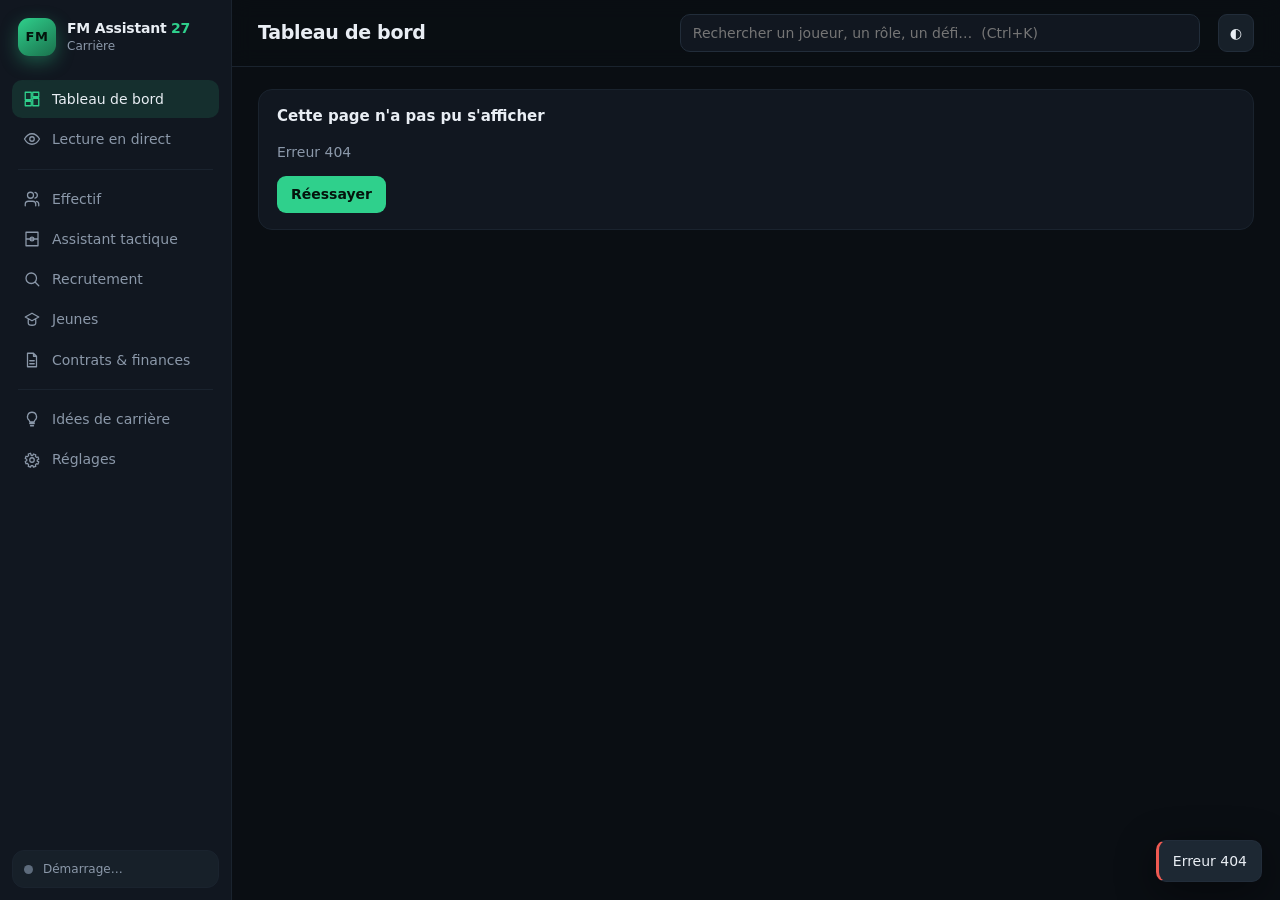
==== fm_assistant/web/index.html @ 378f7576 "Interface web, calibrage, tests et empaquetage Co-Authored-By: Claude Fable 5.2 <noreply@anthropic.c" ====
<!doctype html>
<html lang="fr" data-theme="dark">
<head>
<meta charset="utf-8">
<meta name="viewport" content="width=device-width, initial-scale=1">
<title>FM Assistant 27</title>
<link rel="stylesheet" href="css/app.css">
</head>
<body>
<div id="app">
  <aside id="sidebar">
    <div class="brand">
      <div class="brand-mark" id="brand-mark">FM</div>
      <div><div class="brand-name">FM Assistant <span>27</span></div><div class="brand-club" id="brand-club">Carrière</div></div>
    </div>
    <nav id="nav"></nav>
    <button class="live-pill" id="live-pill" title="Lecture en direct">
      <span class="dot" id="live-dot"></span>
      <span class="live-text" id="live-text">Démarrage…</span>
    </button>
  </aside>
  <div id="main">
    <header id="topbar">
      <h1 id="page-title"></h1>
      <div class="search-wrap">
        <input id="search" type="search" placeholder="Rechercher un joueur, un rôle, un défi…  (Ctrl+K)" autocomplete="off">
        <div id="search-results" class="search-results" hidden></div>
      </div>
      <div class="top-actions">
        <span class="chip" id="game-date" hidden></span>
        <button class="btn ghost" id="btn-overlay" title="Afficher une petite fenêtre de conseils par-dessus FM" hidden>Overlay</button>
        <button class="btn ghost icon" id="btn-theme" title="Thème clair / sombre">◐</button>
      </div>
    </header>
    <main id="view"></main>
  </div>
</div>
<div id="drawer" class="drawer" hidden></div>
<div id="modal" class="modal" hidden></div>
<div id="toasts"></div>
<script type="module" src="js/app.js"></script>
</body>
</html>
---- fm_assistant/web/css/app.css ----
/* FM Assistant 27 — thème sombre par défaut, accent aux couleurs du club */
:root {
  --accent: #2fd08c; --accent-ink: #04130c;
  --bg: #0a0e13; --panel: #111720; --panel-2: #172029; --panel-3: #1d2833; --line: #222d3a; --line-soft: #1a232e;
  --text: #e9eef4; --muted: #8b98a9; --faint: #5d6b7c;
  --good: #2fd08c; --ok: #9bd65a; --mid: #f2c14e; --low: #f08c3a; --bad: #ef5a52; --info: #4ea3f2;
  --shadow: 0 10px 40px rgba(0,0,0,.45); --radius: 14px;
  --font: "Segoe UI Variable Text", "Segoe UI", system-ui, -apple-system, "Helvetica Neue", Arial, sans-serif;
}
[data-theme="light"] {
  --bg: #f3f5f8; --panel: #ffffff; --panel-2: #f6f8fa; --panel-3: #edf0f4; --line: #dfe4ea; --line-soft: #e9edf1;
  --text: #121821; --muted: #5b6878; --faint: #8b97a6; --shadow: 0 10px 40px rgba(20,30,50,.14);
  --good: #12a568; --ok: #5c9a1e; --mid: #b98600; --low: #c9661a; --bad: #d23b34; --info: #1f7ad1;
}
* { box-sizing: border-box; }
[hidden] { display: none !important; }
html, body { height: 100%; margin: 0; }
body { background: var(--bg); color: var(--text); font: 14px/1.45 var(--font); -webkit-font-smoothing: antialiased; overflow: hidden; }
button, input, select, textarea { font: inherit; color: inherit; }
::selection { background: color-mix(in srgb, var(--accent) 35%, transparent); }
::-webkit-scrollbar { width: 10px; height: 10px; }
::-webkit-scrollbar-thumb { background: var(--panel-3); border-radius: 10px; border: 2px solid var(--bg); }
::-webkit-scrollbar-thumb:hover { background: var(--faint); }

#app { display: grid; grid-template-columns: 232px 1fr; height: 100vh; }
#sidebar { background: var(--panel); border-right: 1px solid var(--line-soft); display: flex; flex-direction: column; padding: 16px 12px 12px; gap: 14px; min-height: 0; }
.brand { display: flex; align-items: center; gap: 11px; padding: 2px 6px 10px; }
.brand-mark { width: 38px; height: 38px; border-radius: 11px; display: grid; place-items: center; font-weight: 800; font-size: 13px; letter-spacing: .5px;
  background: linear-gradient(145deg, var(--accent), color-mix(in srgb, var(--accent) 55%, #000)); color: var(--accent-ink); box-shadow: 0 6px 18px color-mix(in srgb, var(--accent) 35%, transparent); transition: background .4s; }
.brand-name { font-weight: 700; letter-spacing: -.2px; } .brand-name span { color: var(--accent); }
.brand-club { color: var(--muted); font-size: 12px; white-space: nowrap; overflow: hidden; text-overflow: ellipsis; max-width: 150px; }
#nav { display: flex; flex-direction: column; gap: 2px; overflow-y: auto; flex: 1; min-height: 0; }
.nav-item { display: flex; align-items: center; gap: 11px; padding: 9px 11px; border-radius: 10px; color: var(--muted); text-decoration: none; cursor: pointer; border: 0; background: none; text-align: left; position: relative; transition: background .18s, color .18s; }
.nav-item svg { width: 18px; height: 18px; flex: none; stroke: currentColor; fill: none; stroke-width: 1.7; stroke-linecap: round; stroke-linejoin: round; }
.nav-item:hover { background: var(--panel-2); color: var(--text); }
.nav-item.active { background: color-mix(in srgb, var(--accent) 13%, transparent); color: var(--text); }
.nav-item.active::before { content: ""; position: absolute; left: -12px; top: 9px; bottom: 9px; width: 3px; border-radius: 0 3px 3px 0; background: var(--accent); }
.nav-item.active svg { color: var(--accent); }
.nav-sep { height: 1px; background: var(--line-soft); margin: 8px 6px; }
.nav-badge { margin-left: auto; font-size: 11px; background: var(--bad); color: #fff; border-radius: 20px; padding: 0 6px; min-width: 18px; text-align: center; }
.live-pill { display: flex; gap: 10px; align-items: flex-start; background: var(--panel-2); border: 1px solid var(--line-soft); border-radius: 12px; padding: 10px 11px; cursor: pointer; text-align: left; transition: border-color .2s; }
.live-pill:hover { border-color: var(--accent); }
.live-text { font-size: 12px; color: var(--muted); line-height: 1.35; display: -webkit-box; -webkit-line-clamp: 4; -webkit-box-orient: vertical; overflow: hidden; }
.dot { width: 9px; height: 9px; border-radius: 50%; background: var(--faint); margin-top: 4px; flex: none; }
.dot.on { background: var(--good); box-shadow: 0 0 0 0 color-mix(in srgb, var(--good) 60%, transparent); animation: pulse 2s infinite; }
.dot.wait { background: var(--mid); } .dot.off { background: var(--faint); } .dot.err { background: var(--bad); }
@keyframes pulse { 70% { box-shadow: 0 0 0 8px transparent; } 100% { box-shadow: 0 0 0 0 transparent; } }

#main { display: flex; flex-direction: column; min-width: 0; min-height: 0; }
#topbar { display: flex; align-items: center; gap: 18px; padding: 14px 26px; border-bottom: 1px solid var(--line-soft); background: color-mix(in srgb, var(--bg) 86%, transparent); backdrop-filter: blur(10px); z-index: 5; }
#topbar h1 { font-size: 19px; margin: 0; font-weight: 650; letter-spacing: -.3px; white-space: nowrap; }
.search-wrap { position: relative; flex: 1; max-width: 520px; margin-left: auto; }
#search { width: 100%; background: var(--panel); border: 1px solid var(--line); border-radius: 10px; padding: 8px 12px; outline: none; transition: border-color .2s, box-shadow .2s; }
#search:focus, .input:focus, select:focus, textarea:focus { border-color: var(--accent); box-shadow: 0 0 0 3px color-mix(in srgb, var(--accent) 18%, transparent); outline: none; }
.search-results { position: absolute; top: calc(100% + 6px); left: 0; right: 0; background: var(--panel); border: 1px solid var(--line); border-radius: 12px; box-shadow: var(--shadow); max-height: 420px; overflow: auto; padding: 6px; z-index: 30; }
.search-item { display: flex; gap: 10px; padding: 8px 10px; border-radius: 8px; cursor: pointer; align-items: baseline; }
.search-item:hover, .search-item.sel { background: var(--panel-2); }
.search-item small { color: var(--muted); overflow: hidden; text-overflow: ellipsis; white-space: nowrap; }
.search-type { font-size: 10px; text-transform: uppercase; letter-spacing: .6px; color: var(--accent); width: 46px; flex: none; }
.top-actions { display: flex; gap: 8px; align-items: center; }
#view { flex: 1; overflow-y: auto; padding: 22px 26px 60px; scroll-behavior: smooth; }
.page { animation: rise .28s cubic-bezier(.2,.7,.2,1); max-width: 1500px; margin: 0 auto; }
@keyframes rise { from { opacity: 0; transform: translateY(8px); } to { opacity: 1; transform: none; } }

/* Composants */
.grid { display: grid; gap: 16px; }
.g2 { grid-template-columns: repeat(2, minmax(0,1fr)); } .g3 { grid-template-columns: repeat(3, minmax(0,1fr)); } .g4 { grid-template-columns: repeat(4, minmax(0,1fr)); }
.g-main { grid-template-columns: minmax(0,1.6fr) minmax(0,1fr); }
@media (max-width: 1180px) { .g4 { grid-template-columns: repeat(2, minmax(0,1fr)); } .g3, .g-main { grid-template-columns: 1fr; } }
.card { background: var(--panel); border: 1px solid var(--line-soft); border-radius: var(--radius); padding: 16px 18px; min-width: 0; }
.card h2 { font-size: 13px; text-transform: uppercase; letter-spacing: .7px; color: var(--muted); margin: 0 0 12px; font-weight: 650; display: flex; align-items: center; gap: 8px; }
.card h2 .right { margin-left: auto; text-transform: none; letter-spacing: 0; font-weight: 400; }
.card h3 { font-size: 15px; margin: 0 0 6px; }
.kpi { display: flex; flex-direction: column; gap: 3px; }
.kpi .label { color: var(--muted); font-size: 12px; }
.kpi .value { font-size: 27px; font-weight: 680; letter-spacing: -.6px; font-variant-numeric: tabular-nums; line-height: 1.15; }
.kpi .value small { font-size: 14px; color: var(--muted); font-weight: 500; }
.kpi .sub { color: var(--muted); font-size: 12px; }
.muted { color: var(--muted); } .faint { color: var(--faint); } .small { font-size: 12px; } .num { font-variant-numeric: tabular-nums; }
.row { display: flex; gap: 10px; align-items: center; flex-wrap: wrap; } .spacer { flex: 1; }
.stack { display: flex; flex-direction: column; gap: 10px; }
.btn { background: var(--accent); color: var(--accent-ink); border: 0; border-radius: 9px; padding: 8px 14px; font-weight: 620; cursor: pointer; transition: transform .12s, filter .15s, background .2s; white-space: nowrap; }
.btn:hover { filter: brightness(1.08); } .btn:active { transform: scale(.97); }
.btn.ghost { background: var(--panel-2); color: var(--text); border: 1px solid var(--line); font-weight: 500; }
.btn.ghost:hover { border-color: var(--accent); }
.btn.small { padding: 5px 10px; font-size: 12px; } .btn.icon { padding: 8px 11px; } .btn.danger { background: var(--bad); color: #fff; }
.btn[disabled] { opacity: .5; cursor: default; }
.input, select, textarea { background: var(--panel-2); border: 1px solid var(--line); border-radius: 9px; padding: 8px 11px; min-width: 0; transition: border-color .2s, box-shadow .2s; }
select { cursor: pointer; } textarea { resize: vertical; width: 100%; }
label.field { display: flex; flex-direction: column; gap: 5px; font-size: 12px; color: var(--muted); }
label.field > * { color: var(--text); font-size: 14px; }
.chip { display: inline-flex; align-items: center; gap: 5px; background: var(--panel-2); border: 1px solid var(--line); padding: 3px 9px; border-radius: 20px; font-size: 12px; color: var(--muted); white-space: nowrap; }
.chip.click { cursor: pointer; transition: all .15s; } .chip.click:hover { border-color: var(--accent); color: var(--text); }
.chip.on { background: color-mix(in srgb, var(--accent) 16%, transparent); border-color: color-mix(in srgb, var(--accent) 55%, transparent); color: var(--text); }
.tag { display: inline-block; font-size: 11px; font-weight: 650; padding: 2px 7px; border-radius: 6px; background: var(--panel-3); color: var(--muted); letter-spacing: .2px; }
.tag.good { background: color-mix(in srgb, var(--good) 16%, transparent); color: var(--good); }
.tag.mid { background: color-mix(in srgb, var(--mid) 16%, transparent); color: var(--mid); }
.tag.low { background: color-mix(in srgb, var(--low) 16%, transparent); color: var(--low); }
.tag.bad { background: color-mix(in srgb, var(--bad) 16%, transparent); color: var(--bad); }
.tag.info { background: color-mix(in srgb, var(--info) 16%, transparent); color: var(--info); }
.note { display: inline-grid; place-items: center; min-width: 40px; padding: 2px 7px; border-radius: 7px; font-weight: 700; font-variant-numeric: tabular-nums; font-size: 13px; }
.n5 { background: color-mix(in srgb, var(--good) 20%, transparent); color: var(--good); }
.n4 { background: color-mix(in srgb, var(--ok) 18%, transparent); color: var(--ok); }
.n3 { background: color-mix(in srgb, var(--mid) 17%, transparent); color: var(--mid); }
.n2 { background: color-mix(in srgb, var(--low) 17%, transparent); color: var(--low); }
.n1 { background: color-mix(in srgb, var(--bad) 17%, transparent); color: var(--bad); }
.n0 { background: var(--panel-3); color: var(--faint); font-weight: 500; }
.note.est { border: 1px dashed currentColor; background: none; }
.stars { position: relative; display: inline-block; color: var(--panel-3); letter-spacing: 1px; font-size: 13px; white-space: nowrap; line-height: 1; }
.stars > b { position: absolute; left: 0; top: 0; overflow: hidden; color: var(--mid); font-weight: 400; }
.tabs { display: flex; gap: 4px; background: var(--panel); border: 1px solid var(--line-soft); border-radius: 11px; padding: 4px; width: fit-content; margin-bottom: 16px; flex-wrap: wrap; }
.tab { padding: 6px 14px; border-radius: 8px; cursor: pointer; color: var(--muted); border: 0; background: none; transition: all .15s; }
.tab:hover { color: var(--text); } .tab.active { background: var(--panel-3); color: var(--text); font-weight: 600; }
.toolbar { display: flex; gap: 10px; align-items: center; margin-bottom: 14px; flex-wrap: wrap; }

table.data { width: 100%; border-collapse: collapse; font-variant-numeric: tabular-nums; }
table.data th { text-align: left; font-size: 11px; text-transform: uppercase; letter-spacing: .6px; color: var(--muted); font-weight: 600; padding: 8px 10px; border-bottom: 1px solid var(--line); white-space: nowrap; position: sticky; top: 0; background: var(--panel); z-index: 1; user-select: none; }
table.data th.sortable { cursor: pointer; } table.data th.sortable:hover { color: var(--text); }
table.data th.sorted { color: var(--accent); }
table.data td { padding: 8px 10px; border-bottom: 1px solid var(--line-soft); vertical-align: middle; }
table.data tbody tr { transition: background .12s; } table.data tbody tr.click { cursor: pointer; }
table.data tbody tr:hover { background: var(--panel-2); }
table.data td.r, table.data th.r { text-align: right; white-space: nowrap; } table.data td.c, table.data th.c { text-align: center; }
.table-wrap { overflow: auto; max-height: calc(100vh - 250px); border-radius: 10px; }
.pname { font-weight: 600; } .psub { color: var(--muted); font-size: 12px; }

.alert { display: flex; gap: 10px; padding: 10px 12px; border-radius: 10px; background: var(--panel-2); border-left: 3px solid var(--info); align-items: flex-start; cursor: default; }
.alert.rouge { border-color: var(--bad); } .alert.orange { border-color: var(--mid); } .alert.click { cursor: pointer; } .alert.click:hover { background: var(--panel-3); }
.empty { text-align: center; padding: 46px 20px; color: var(--muted); }
.empty .big { font-size: 34px; margin-bottom: 8px; opacity: .7; } .empty h3 { color: var(--text); margin: 0 0 6px; font-size: 17px; }
.empty p { max-width: 520px; margin: 0 auto 16px; }
.explain { background: var(--panel-2); border-radius: 10px; padding: 10px 13px; border-left: 3px solid var(--accent); line-height: 1.5; }
.bar { height: 6px; border-radius: 6px; background: var(--panel-3); overflow: hidden; }
.bar > i { display: block; height: 100%; border-radius: 6px; background: var(--accent); transition: width .5s cubic-bezier(.2,.7,.2,1); }
.depth-row { display: grid; grid-template-columns: 54px 86px 1fr; gap: 10px; align-items: center; padding: 8px 0; border-bottom: 1px solid var(--line-soft); }
.depth-row:last-child { border: 0; }
.depth-players { display: flex; gap: 6px; flex-wrap: wrap; }
.pchip { display: inline-flex; gap: 6px; align-items: center; background: var(--panel-2); border: 1px solid var(--line-soft); border-radius: 8px; padding: 3px 4px 3px 9px; font-size: 12.5px; cursor: pointer; transition: border-color .15s; }
.pchip:hover { border-color: var(--accent); } .pchip.inj { opacity: .55; text-decoration: line-through; }

/* Terrain */
.pitch { position: relative; aspect-ratio: 68 / 88; max-height: 640px; margin: 0 auto; border-radius: 14px; overflow: hidden;
  background: repeating-linear-gradient(180deg, #17603c 0 12.5%, #1a6a43 12.5% 25%); border: 1px solid rgba(255,255,255,.08); }
[data-theme="light"] .pitch { background: repeating-linear-gradient(180deg, #2f9a62 0 12.5%, #36a66b 12.5% 25%); }
.pitch svg.lines { position: absolute; inset: 0; width: 100%; height: 100%; }
.slot { position: absolute; transform: translate(-50%, -50%); text-align: center; width: 118px; cursor: pointer; transition: transform .2s cubic-bezier(.2,.7,.2,1), left .45s cubic-bezier(.2,.7,.2,1), top .45s cubic-bezier(.2,.7,.2,1); }
.slot:hover { transform: translate(-50%, -50%) scale(1.07); z-index: 3; }
.slot .badge { width: 40px; height: 40px; border-radius: 50%; margin: 0 auto 3px; display: grid; place-items: center; font-weight: 750; font-size: 13px; background: #0d1319; color: #fff; border: 2.5px solid var(--accent); box-shadow: 0 4px 12px rgba(0,0,0,.45); font-variant-numeric: tabular-nums; }
.slot.out .badge { border-style: dashed; border-color: var(--mid); } .slot.vide .badge { border-color: var(--bad); color: var(--bad); }
.slot .nm { font-size: 12px; font-weight: 650; color: #fff; text-shadow: 0 1px 3px rgba(0,0,0,.8); white-space: nowrap; overflow: hidden; text-overflow: ellipsis; }
.slot .rl { font-size: 10.5px; color: rgba(255,255,255,.82); text-shadow: 0 1px 3px rgba(0,0,0,.8); white-space: nowrap; overflow: hidden; text-overflow: ellipsis; }

/* Tiroir joueur, modale, toasts */
.drawer { position: fixed; inset: 0; z-index: 50; }
.drawer .veil, .modal .veil { position: absolute; inset: 0; background: rgba(0,0,0,.5); animation: fade .2s; }
.drawer .panel { position: absolute; top: 0; right: 0; bottom: 0; width: min(760px, 94vw); background: var(--bg); border-left: 1px solid var(--line); box-shadow: var(--shadow); overflow-y: auto; padding: 22px 24px 40px; animation: slide .28s cubic-bezier(.2,.7,.2,1); }
@keyframes slide { from { transform: translateX(40px); opacity: 0; } } @keyframes fade { from { opacity: 0; } }
.modal { position: fixed; inset: 0; z-index: 60; display: grid; place-items: center; }
.modal .box { position: relative; background: var(--panel); border: 1px solid var(--line); border-radius: 16px; padding: 22px 24px; width: min(1100px, 94vw); max-height: 90vh; overflow: auto; box-shadow: var(--shadow); animation: rise .25s; }
.close-x { position: absolute; top: 14px; right: 14px; }
#toasts { position: fixed; bottom: 18px; right: 18px; display: flex; flex-direction: column; gap: 8px; z-index: 100; }
.toast { background: var(--panel-3); border: 1px solid var(--line); border-left: 3px solid var(--accent); padding: 10px 14px; border-radius: 10px; box-shadow: var(--shadow); animation: rise .25s; max-width: 420px; }
.toast.err { border-left-color: var(--bad); }
.attr-grid { display: grid; grid-template-columns: repeat(3, minmax(0,1fr)); gap: 4px 22px; }
.attr-grid h4 { margin: 10px 0 4px; font-size: 11px; text-transform: uppercase; letter-spacing: .6px; color: var(--muted); grid-column: 1 / -1; }
.attr { display: flex; justify-content: space-between; gap: 8px; padding: 3px 0; border-bottom: 1px dotted var(--line-soft); font-size: 13px; }
.attr b { font-variant-numeric: tabular-nums; } .attr .approx { opacity: .7; font-style: italic; }
.a5 { color: var(--good); } .a4 { color: var(--ok); } .a3 { color: var(--mid); } .a2 { color: var(--low); } .a1 { color: var(--bad); } .a0 { color: var(--faint); }
.hero { display: flex; gap: 16px; align-items: center; margin-bottom: 16px; }
.avatar { width: 58px; height: 58px; border-radius: 16px; display: grid; place-items: center; font-weight: 750; font-size: 19px; background: color-mix(in srgb, var(--accent) 18%, var(--panel-2)); color: var(--accent); flex: none; }
.hero h2 { margin: 0; font-size: 22px; letter-spacing: -.4px; }
svg text { font-family: var(--font); }
.legend { display: flex; gap: 14px; flex-wrap: wrap; font-size: 12px; color: var(--muted); } .legend i { display: inline-block; width: 10px; height: 10px; border-radius: 3px; margin-right: 5px; vertical-align: -1px; }

/* Lecture en direct / calibrage */
.shot { position: relative; border-radius: 10px; overflow: hidden; border: 1px solid var(--line); background: #000; }
.shot img { display: block; width: 100%; }
.shot .tok { position: absolute; outline: 1px solid color-mix(in srgb, var(--accent) 75%, transparent); border-radius: 1px; }
.shot .tok:hover { background: color-mix(in srgb, var(--accent) 25%, transparent); }
.calib-cols { columns: 2; column-gap: 28px; } .calib-cols > * { break-inside: avoid; margin-bottom: 16px; }
@media (max-width: 1180px) { .calib-cols { columns: 1; } }
.shot .tok.lowc { outline-color: var(--low); }
.steps { counter-reset: s; display: flex; flex-direction: column; gap: 8px; }
.step { display: grid; grid-template-columns: 30px 1fr auto; gap: 12px; align-items: start; padding: 10px 12px; border-radius: 10px; background: var(--panel-2); border: 1px solid transparent; transition: all .25s; }
.step.done { border-color: color-mix(in srgb, var(--good) 40%, transparent); }
.step .n { width: 26px; height: 26px; border-radius: 50%; background: var(--panel-3); display: grid; place-items: center; font-weight: 700; font-size: 12px; color: var(--muted); }
.step.done .n { background: var(--good); color: #04130c; }
.status-big { font-size: 17px; font-weight: 620; letter-spacing: -.2px; }
.kv { display: grid; grid-template-columns: auto 1fr; gap: 4px 14px; font-size: 13px; } .kv dt { color: var(--muted); } .kv dd { margin: 0; }
.idea { cursor: pointer; transition: transform .18s, border-color .18s; display: flex; flex-direction: column; gap: 8px; }
.idea:hover { transform: translateY(-3px); border-color: color-mix(in srgb, var(--accent) 50%, transparent); }
.diff { letter-spacing: 2px; color: var(--accent); } .diff i { color: var(--panel-3); font-style: normal; }
.chat { display: flex; flex-direction: column; height: calc(100vh - 150px); }
.chat-log { flex: 1; overflow-y: auto; display: flex; flex-direction: column; gap: 10px; padding: 4px 2px 14px; }
.msg { max-width: 78%; padding: 10px 14px; border-radius: 14px; white-space: pre-wrap; line-height: 1.5; animation: rise .2s; }
.msg.user { align-self: flex-end; background: color-mix(in srgb, var(--accent) 20%, var(--panel-2)); border-bottom-right-radius: 4px; }
.msg.bot { align-self: flex-start; background: var(--panel); border: 1px solid var(--line-soft); border-bottom-left-radius: 4px; }
.skeleton { height: 120px; border-radius: var(--radius); background: linear-gradient(90deg, var(--panel) 25%, var(--panel-2) 50%, var(--panel) 75%); background-size: 200% 100%; animation: sk 1.2s infinite; }
@keyframes sk { to { background-position: -200% 0; } }
ul.clean { margin: 0; padding-left: 18px; } ul.clean li { margin: 3px 0; }
a { color: var(--accent); }
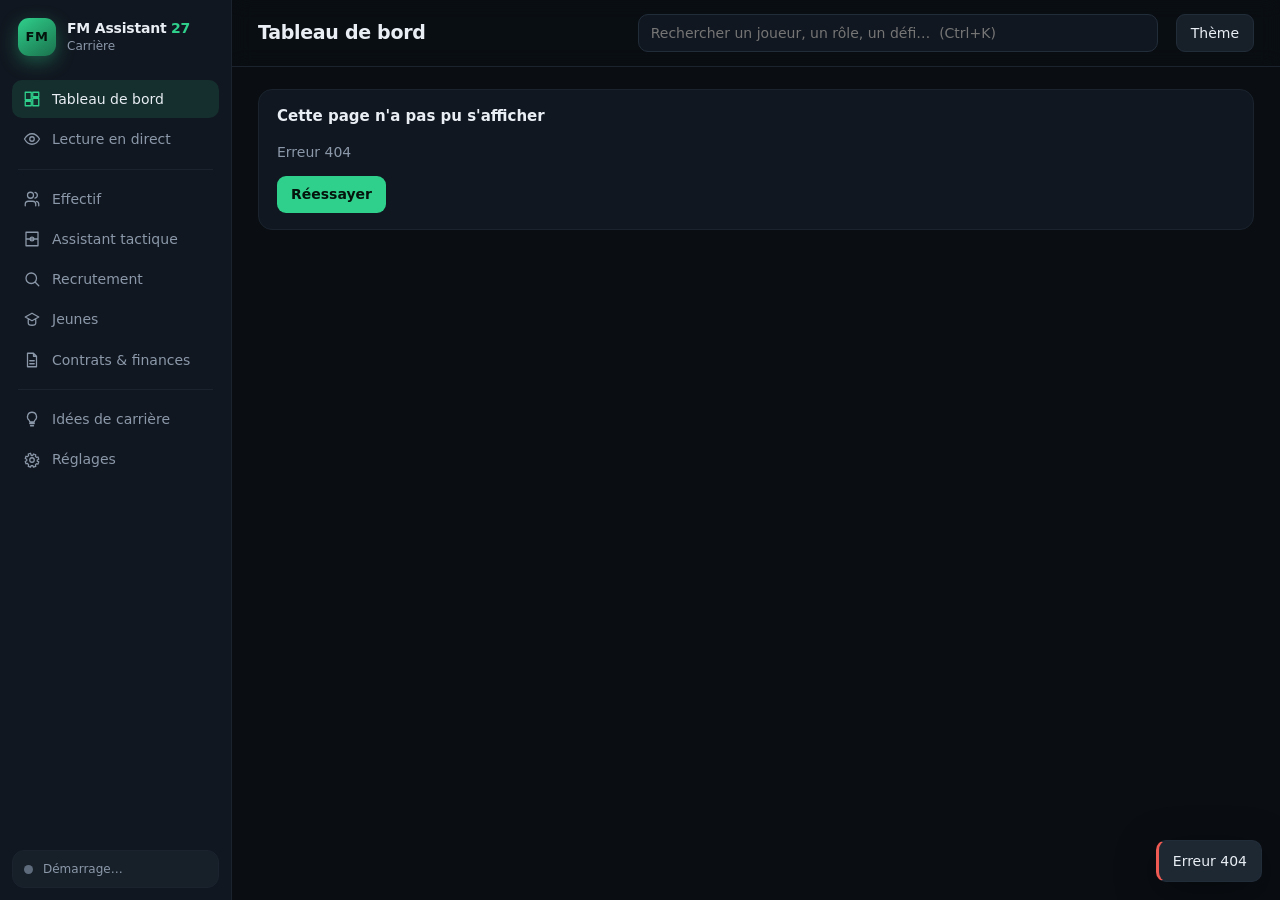
==== commit 2e3167a7: "Guide d'installation et finitions Co-Authored-By: Claude Fable 5.2 <noreply@anthropic.com> Claude-Se" ====
--- a/fm_assistant/web/index.html
+++ b/fm_assistant/web/index.html
@@ -29,7 +29,7 @@
       <div class="top-actions">
         <span class="chip" id="game-date" hidden></span>
         <button class="btn ghost" id="btn-overlay" title="Afficher une petite fenêtre de conseils par-dessus FM" hidden>Overlay</button>
-        <button class="btn ghost icon" id="btn-theme" title="Thème clair / sombre">◐</button>
+        <button class="btn ghost" id="btn-theme" title="Thème clair / sombre">Thème</button>
       </div>
     </header>
     <main id="view"></main>
